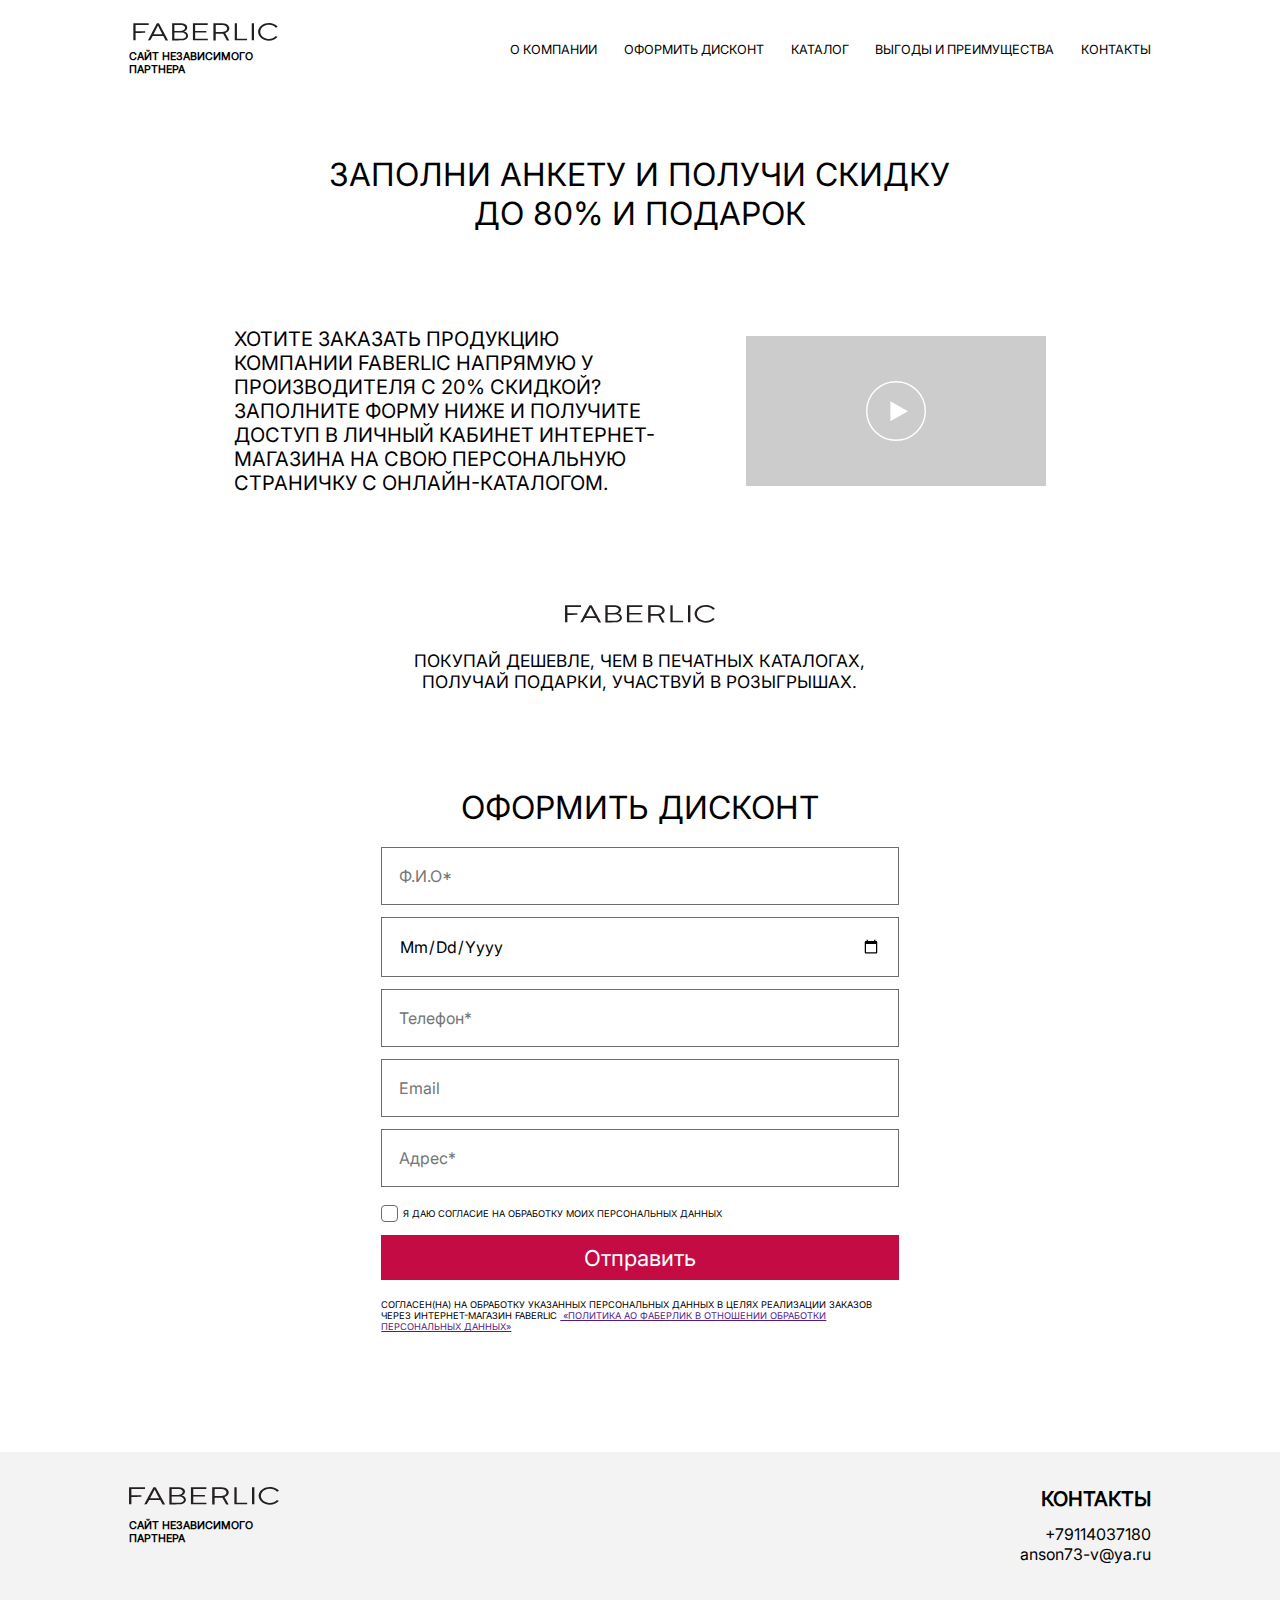
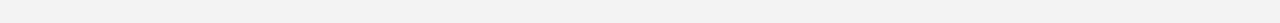
==== formPage.html @ ffb572f5 "2 new pages" ====
<!DOCTYPE html>
<html lang="ru">

<head>
    <meta charset="UTF-8">
    <meta http-equiv="X-UA-Compatible" content="IE=edge">
    <meta name="viewport" content="width=device-width, initial-scale=1.0">
    <title>Document</title>
    <link rel="stylesheet" href="./style/swiper-bundle.min.css">
    <link rel="stylesheet" href="style/style.css">
</head>

<body>

    <header class="header">
        <div class="container">
            <div class="mob header-zag"></div>
            <a class="header-r" href="./index.html">
                <img src="./media/icons/logo.svg" alt="syte logo" class="header-logo">
                <p class="header-r-text"> Сайт независимого партнера</p>
            </a>
            <svg class="header-burger table mob"  viewBox="0 0 33 26" fill="none" xmlns="http://www.w3.org/2000/svg">
                <rect width="32.6" height="5.2" fill="#263238" />
                <rect y="10.4" width="32.6" height="5.2" fill="#263238" />
                <rect y="20.8" width="32.6" height="5.2" fill="#263238" />
            </svg>
            <nav class="header-l desk">
                <a href="./index.html#about" class="header-nav-item">о компании</a>
                <a href="./formPage.html" class="header-nav-item">оформить дисконт</a>
                <a href="./index.html#catalog" class="header-nav-item">каталог</a>
                <a href="./index.html#adventage" class="header-nav-item">выгоды и преимущества</a>
                <a href="./index.html#contacts" class="header-nav-item">контакты</a>
            </nav>
        </div>
    </header>

    <div class="burger-menu table mob">
        <nav class="burger-menu-list">
            <a href="./index.html#about" class="burger-menu-item">о компании</a>
            <a href="./formPage.html" class="burger-menu-item">оформить дисконт</a>
            <a href="./index.html#catalog" class="burger-menu-item">каталог</a>
            <a href="./index.html#adventage" class="burger-menu-item">выгоды и преимущества</a>
            <a href="./index.html#contacts" class="burger-menu-item">контакты</a>
        </nav>
    </div>

    <main>
        <section class="form-start-section">
            <div class="container">
                <h1 class="form-s-heading">
                    Заполни анкету и получи скидку 
                    до 80% и подарок
                </h1>
                <div class="form-l-wrapper">
                    <div class="form-s-l">
                        <p class="form-l-text">
                            Хотите заказать продукцию компании Faberlic напрямую 
                            у производителя с 20% скидкой? Заполните форму ниже и получите доступ в личный кабинет интернет-магазина на свою персональную страничку с онлайн-каталогом.
                        </p>
                    </div>
                    <div class="form-s-r video-blcok ">
                        <div class="video-container"> 
                            <video src="./media/video.mp4" class="video-block-video" muted>
                            </video>
                            <svg class="video-start" viewBox="0 0 126 126" fill="none" xmlns="http://www.w3.org/2000/svg">
                                <circle cx="63" cy="63" r="61.5" stroke="white" stroke-width="3" />
                                <path d="M88 63.5L51.25 84.7176L51.25 42.2824L88 63.5Z" fill="white" />
                            </svg>
                        </div>
                    </div>
                </div>
            </div>
        </section>
        <section class="logo-form">
            <div class="container">
                <img src="./media/icons/logo.svg" alt="" class="logo-form-img">
                <p class="logo-form-text">
                    Покупай дешевле, чем в печатных каталогах, получай подарки, участвуй в розыгрышах.
                </p>
                <div class="form-block-l">
                    <h3 class="form-heaidng">ОФОРМИТЬ ДИСКОНТ</h3>
                    <form action="./thanks.html"  class="form-block-form">
                        <div class="form-inputs">
                            <input type="text" class="form-input" placeholder="Ф.И.О*" required>
                            <input type="date" class="form-input" placeholder="Дата рождения*" required>
                            <input type="text" class="form-input" placeholder="Телефон*" required>
                            <input type="text" class="form-input" placeholder="Email">
                            <input type="text" class="form-input" placeholder="Адрес*" required>
                        </div>
                        <label class="form-policy">
                            <input type="checkbox" class="form-policy-checkbox">
                            <div class="form-policy-visual">
                                <svg class="form-checkbox-svg" viewBox="0 0 25 25" fill="none" xmlns="http://www.w3.org/2000/svg">
                                    <rect x="0.25" y="0.25" width="24.5" height="24.5" rx="5.75" fill="#474747" stroke="#6C6C6C" stroke-width="0.5" />
                                    <path d="M19.5 7L11 17L6 12" stroke="white" stroke-width="3" />
                                  </svg>
                            </div>
                            <p class="form-checkbox-text">
                                я даю согласие на обработку моих персональных данных

                            </p>
                        </label>
                        <button class="form-send" type="submit">Отправить</button>
                        <p class="form-sub-test">Согласен(на) на обработку указанных персональных данных в целях
                            реализации заказов через Интернет-магазин FABERLIC <a class="form-polityc-link"
                                href=""> «Политика АО Фаберлик в отношении обработки персональных данных»</a></p>
                    </form>
                </div>
            </div>
        </section>
    </main>

    <footer class="footer">
        <div class="container">
            <div class="fooer-l">
                <img src="./media/icons/logo.svg" alt="" class="footer-logo">
                <p class="footer-l-text">
                    Сайт независимого партнера
                </p>
            </div>
            <div class="footer-r">
                <p class="fppter-r-heading">КОНТАКТЫ</p>
                <a href="" class="footer-r-link">+79114037180</a>
                <a href="" class="footer-r-link">anson73-v@ya.ru</a>
            </div>
        </div>
    </footer>

    <script defer src="js/swiper-bundle.min.js"></script>
    <script defer src="js/app.js"></script>
</body>

</html>
---- style/style.css ----
@font-face {
  font-family: "Gilroy";
  src: url("../media/fonts/Gilroy-Bold.ttf");
  font-weight: 700;
}
@font-face {
  font-family: "Gilroy";
  src: url("../media/fonts/Gilroy-SemiBold.ttf");
  font-weight: 600;
}
@font-face {
  font-family: "Gilroy";
  src: url("../media/fonts/Gilroy-Medium.ttf");
  font-weight: 500;
}
@font-face {
  font-family: "Gilroy";
  src: url("../media/fonts/Gilroy-Regular.ttf");
  font-weight: 400;
}
@font-face {
  font-family: "Inter";
  src: url("../media/fonts/Inter_18pt-Regular.ttf");
}
* {
  margin: 0;
  padding: 0;
  box-sizing: border-box;
  list-style: none;
  text-decoration: none;
  border: none;
  outline: none;
  font-family: "Inter", sans-serif;
}

.table {
  display: none;
}

.mob {
  display: none;
}

.desk {
  display: unset;
}

main {
  margin-top: 143rem;
}

body,
html {
  max-width: 100vw;
  overflow-x: hidden;
  font-size: 0.0520833333vw;
  scroll-behavior: smooth;
  scroll-padding-top: 160rem;
}

.container {
  width: 1533rem;
  margin: auto;
}

.header {
  padding-top: 35rem;
  padding-bottom: 25rem;
  position: fixed;
  top: 0;
  left: 0;
  width: 100%;
  z-index: 2;
  background: white;
}
.header .container {
  display: flex;
  align-items: center;
  justify-content: space-between;
}

.header-r {
  display: flex;
  flex-direction: column;
  gap: 13rem;
  width: 230rem;
}

.header-logo {
  width: 100%;
  height: 27rem;
}

.header-r-text {
  font-weight: 600;
  font-size: 16rem;
  text-transform: uppercase;
  color: #000;
  max-width: 100%;
}

.header-l {
  display: flex;
  align-items: center;
  gap: 40rem;
}

.header-nav-item {
  font-weight: 500;
  font-size: 19rem;
  text-transform: uppercase;
  color: #000;
}

.front-section .container {
  position: relative;
}

.front-slider {
  position: relative;
  overflow: visible;
}
.front-slider .swiper-slide::after {
  content: "";
  position: absolute;
  display: block;
  top: 0;
  left: 0;
  width: 100%;
  height: 100%;
  background: rgba(246, 246, 246, 0.57);
  opacity: 1;
  transition: all 0.4s ease;
}
.front-slider .swiper-slide.swiper-slide-prev {
  padding-right: 12rem;
  position: relative;
}
.front-slider .swiper-slide.swiper-slide-next {
  padding-left: 12rem;
}
.front-slider .swiper-slide.swiper-slide-active::after {
  opacity: 0;
}
.front-slider .swiper-slide .front-slide-img {
  width: 100%;
  height: auto;
  -o-object-fit: cover;
     object-fit: cover;
}

.front-slider-buttons {
  position: absolute;
  top: 50%;
  left: 0;
  width: 100%;
  transform: translateY(-50%);
  z-index: 2;
}

.front-slider-button {
  position: absolute;
  top: 50%;
  transform: translateY(-50%);
  width: 105rem;
  height: 105rem;
  background: rgba(75, 75, 75, 0.52);
  border-radius: 50%;
  display: flex;
  align-items: center;
  justify-content: center;
}

.front-slider-prev {
  left: -50rem;
  transform: translate(-100%, -50%);
}

.front-slider-arr-svg {
  width: 25rem;
  height: 52rem;
}

.front-slider-next {
  right: -50rem;
  transform: translate(100%, -50%);
}
.front-slider-next .front-slider-arr-svg {
  transform: rotate(180deg);
}

.section-heading {
  display: flex;
  align-items: center;
  justify-content: center;
  gap: 40rem;
  padding: 0 40rem;
}
.section-heading::after {
  content: "";
  display: block;
  border-radius: 50rem;
  flex: 1;
  height: 2rem;
  background: rgb(151, 151, 151);
  opacity: 0.6;
}
.section-heading::before {
  content: "";
  display: block;
  border-radius: 50rem;
  flex: 1;
  height: 2rem;
  background: rgb(151, 151, 151);
  opacity: 0.6;
}

.section-heading-text {
  font-weight: 500;
  font-size: 48rem;
  text-transform: uppercase;
  color: #000;
}

.video-blcok {
  margin-top: 210rem;
}
.video-blcok .video-container {
  position: relative;
  margin-top: 110rem;
}
.video-blcok .video-container::after {
  display: block;
  content: "";
  position: absolute;
  top: 0;
  left: 0;
  background: #000;
  opacity: 0.2;
  width: 100%;
  height: 100%;
  z-index: 1;
  opacity: 0.2;
  visibility: visible;
  transition: all 0.4s ease;
}
.video-blcok .video-start {
  width: 125rem;
  height: 125rem;
  position: absolute;
  top: 50%;
  left: 50%;
  transform: translate(-50%, -50%);
  transition: all 0.4s ease;
  opacity: 1;
  visibility: visible;
  z-index: 2;
}
.video-blcok.active .container::after {
  opacity: 0;
  visibility: hidden;
}
.video-blcok.active .video-start {
  opacity: 0;
  visibility: hidden;
}
.video-blcok .video-block-video {
  width: 100%;
}

.form-block {
  margin-top: 195rem;
}
.form-block .container {
  display: flex;
  gap: 100rem;
  align-items: center;
}

.form-block-bg {
  width: 667rem;
  height: -moz-fit-content;
  height: fit-content;
}

.form-block-l {
  flex: 1;
}

.form-heaidng {
  font-weight: 500;
  font-size: 48rem;
  text-transform: uppercase;
  color: #000;
  margin-bottom: 30rem;
}

.form-inputs {
  display: flex;
  flex-direction: column;
  gap: 18rem;
}

.form-input {
  border: 1rem solid #6c6c6c;
  width: 100%;
  font-weight: 500;
  font-size: 24rem;
  text-transform: capitalize;
  color: #000;
  padding: 27rem 25rem;
}
.form-input:user-invalid {
  border: 1rem solid #d47474;
}

.form-policy {
  margin-top: 27rem;
  display: flex;
  align-items: center;
  gap: 8rem;
}

.form-policy-checkbox {
  position: absolute;
  opacity: 0;
  visibility: hidden;
  left: -200000rem;
}
.form-policy-checkbox:user-invalid + .form-policy-visual {
  border: solid 1rem #d47474;
}
.form-policy-checkbox:checked + .form-policy-visual .form-checkbox-svg {
  opacity: 1;
}

.form-policy-visual {
  border: 0.5rem solid #6c6c6c;
  border-radius: 6rem;
  width: 25rem;
  height: 25rem;
  display: flex;
  align-items: center;
  justify-content: center;
  position: relative;
}

.form-checkbox-svg {
  opacity: 0;
  width: 100%;
  height: 100%;
  transition: all 0.4s ease;
}

.form-checkbox-text {
  font-weight: 400;
  font-size: 14rem;
  text-transform: uppercase;
  color: #000;
  font-family: "Inter", sans-serif;
}

.form-send {
  width: 100%;
  height: 68rem;
  background: #c50b44;
  font-weight: 500;
  font-size: 33rem;
  text-transform: capitalize;
  color: #fff;
  margin-top: 20rem;
}

.form-sub-test {
  font-family: "Inter", sans-serif;
  font-weight: 400;
  font-size: 14rem;
  text-transform: uppercase;
  color: #000;
  margin-top: 28rem;
}

.form-polityc-link {
  text-decoration: underline;
  -webkit-text-decoration-skip-ink: none;
          text-decoration-skip-ink: none;
}

.about {
  margin-top: 180rem;
  padding-bottom: 194rem;
  position: relative;
}
.about::after {
  content: "";
  display: block;
  position: absolute;
  height: 2rem;
  background: rgba(151, 151, 151, 0.66);
  width: calc(100vw - 80rem);
  margin: auto;
  bottom: 0;
  left: 50%;
  transform: translateX(-50%);
}
.about .container {
  margin-top: 80rem;
  display: flex;
  gap: 157rem;
}

.about-item {
  flex: 1;
}

.about-img {
  width: 100%;
  margin-bottom: 35rem;
}

.about-heading {
  font-weight: 700;
  font-size: 24rem;
  text-transform: uppercase;
  color: #000;
  margin-bottom: 30rem;
}

.about-text {
  font-weight: 400;
  font-size: 24rem;
  color: #000;
}

.text-block {
  margin-top: 155rem;
}
.text-block .container {
  display: flex;
  flex-direction: column;
  align-items: center;
}

.text-block-heading {
  font-weight: 500;
  font-size: 39rem;
  text-transform: uppercase;
  text-align: center;
  color: #000;
}
.text-block-heading span {
  text-decoration: underline;
  -webkit-text-decoration-skip-ink: none;
          text-decoration-skip-ink: none;
}

.text-block-button {
  margin-top: 30rem;
  padding: 32rem 118rem;
  display: flex;
  background: #c50b44;
  font-weight: 500;
  font-size: 30rem;
  text-transform: uppercase;
  color: #fff;
}

.advantage {
  margin-top: 200rem;
}
.advantage .container {
  display: flex;
  flex-wrap: wrap;
  justify-content: center;
  gap: 120rem 80rem;
  margin-top: 130rem;
}

.advantages-item {
  width: 457rem;
  display: flex;
  flex-direction: column;
  align-items: center;
}

.advantages-item-img {
  width: 100%;
  margin-bottom: 60rem;
  -o-object-fit: cover;
     object-fit: cover;
}

.advantages-item-heaing {
  font-weight: 600;
  font-size: 35rem;
  text-transform: uppercase;
  color: #000;
  margin-bottom: 10rem;
}

.advantages-item-text {
  font-weight: 400;
  font-size: 24rem;
  text-align: center;
  color: #000;
}

.registration {
  margin-top: 180rem;
}
.registration .container {
  margin-top: 140rem;
  display: flex;
  gap: 90rem;
}

.reg-l {
  flex: 1;
}

.reg-heading {
  font-weight: 600;
  font-size: 30rem;
  text-transform: uppercase;
  color: #c50b44;
}

.reg-text {
  font-weight: 400;
  font-size: 24rem;
  color: #000;
}

.mt-16 {
  margin-top: 16rem;
}

.mt-100 {
  margin-top: 100rem;
}

.reg-sub-heading {
  font-weight: 800;
  font-size: 21rem;
  text-transform: uppercase;
  color: #000;
}

.mt-50 {
  margin-top: 50rem;
}

.reg-r {
  width: 368rem;
  display: flex;
  flex-direction: column;
  gap: 43rem;
  position: relative;
}

.reg-r-img {
  width: 100%;
}

.contacts {
  padding: 60rem 0;
  margin-top: 190rem;
  position: relative;
}
.contacts .container {
  position: relative;
  z-index: 2;
  width: 1000rem;
  background: rgba(255, 255, 255, 0.88);
  display: flex;
  flex-direction: column;
  align-items: center;
  padding: 50rem 0 40rem 0;
}

.contact-heading {
  font-weight: 500;
  font-size: 39rem;
  text-transform: uppercase;
  text-align: center;
  color: #000;
  margin-bottom: 50rem;
  max-width: 690rem;
}

.contact-info,
.contacts-links {
  display: flex;
  flex-direction: column;
  align-items: center;
}

.contacts-links {
  margin: 20rem 0;
}

.contact-sub-heading {
  font-weight: 600;
  font-size: 30rem;
  text-transform: uppercase;
  text-align: center;
  color: #000;
}

.contact-item {
  font-weight: 600;
  font-size: 30rem;
  text-align: center;
  color: #000;
  font-weight: 400;
  font-size: 24rem;
}

.contacts-bg {
  position: absolute;
  top: 0;
  left: 0;
  width: 100%;
  height: 100%;
  -o-object-fit: cover;
     object-fit: cover;
}

.logo-form {
  margin-top: 165rem;
}
.logo-form .container {
  display: flex;
  flex-direction: column;
  align-items: center;
}
.logo-form .form-block-l {
  width: 776rem;
  display: flex;
  flex-direction: column;
  align-items: center;
}

.logo-form-img {
  width: 225rem;
  margin-bottom: 40rem;
}

.logo-form-text {
  font-weight: 500;
  font-size: 26rem;
  text-transform: uppercase;
  text-align: center;
  color: #000;
  margin-bottom: 144rem;
  max-width: 680rem;
}

.footer {
  margin-top: 180rem;
  padding-top: 52rem;
  padding-bottom: 88rem;
  background: #f3f3f3;
}
.footer .container {
  display: flex;
  justify-content: space-between;
}

.fooer-l {
  width: 225rem;
}

.footer-logo {
  width: 100%;
  margin-bottom: 20rem;
}

.footer-l-text {
  width: 100%;
  font-weight: 600;
  font-size: 16rem;
  text-transform: uppercase;
  color: #000;
}

.footer-r {
  display: flex;
  flex-direction: column;
}

.fppter-r-heading {
  font-weight: 600;
  font-size: 30rem;
  text-transform: uppercase;
  text-align: right;
  color: #000;
  margin-bottom: 20rem;
}

.footer-r-link {
  text-align: right;
  color: #000;
  font-weight: 400;
  font-size: 24rem;
}

.form-start-section .container {
  position: relative;
  display: flex;
  align-items: center;
  flex-direction: column;
}
.form-start-section .form-s-r {
  flex-shrink: 0;
  flex: 1;
}
.form-start-section .video-blcok {
  width: 100%;
  margin-top: 0;
  position: relative;
}
.form-start-section .video-start {
  width: 90rem;
  height: 90rem;
}
.form-start-section .video-container {
  margin-top: 0;
}

.form-s-heading {
  font-weight: 500;
  font-size: 48rem;
  text-transform: uppercase;
  text-align: center;
  color: #000;
  margin-bottom: 140rem;
  max-width: 935rem;
  margin-top: 90rem;
}

.ty-heading {
  margin-top: 90rem;
}

.form-l-wrapper {
  display: flex;
  gap: 128rem;
  align-items: center;
}

.form-s-l {
  width: 640rem;
}

.form-l-text {
  width: 100%;
  font-weight: 400;
  font-size: 30rem;
  text-transform: uppercase;
  color: #000;
}

@media (max-width: 1200px) {
  main {
    margin-top: 132rem;
  }
  .desk {
    display: none;
  }
  .mob {
    display: none;
  }
  .table {
    display: unset;
  }
  body,
  html {
    font-size: 0.0837520938vw;
    scroll-padding-top: 160rem;
  }
  .container {
    width: 1145rem;
  }
  .header-burger {
    width: 26rem;
    height: 32rem;
    transition: all 0.4s ease;
  }
  .header-burger.active {
    transform: rotate(90deg);
  }
  .front-slider .swiper-slide.swiper-slide-prev {
    padding-right: 8rem;
  }
  .front-slider .swiper-slide.swiper-slide-next {
    padding-left: 8rem;
  }
  .header-r {
    width: 225rem;
  }
  .section-heading-text {
    font-size: 32rem;
  }
  .video-blcok {
    margin-top: 130rem;
  }
  .form-block .container {
    gap: 6rem;
    align-items: center;
    padding: 0 40rem;
  }
  .form-block-bg {
    width: 526rem;
  }
  .form-heaidng {
    font-size: 32rem;
    margin-bottom: 20rem;
  }
  .form-block-l {
    display: flex;
    flex-direction: column;
    align-items: center;
  }
  .form-input {
    font-size: 18rem;
    padding: 20rem;
  }
  .form-inputs {
    gap: 13rem;
  }
  .form-policy {
    margin-top: 20rem;
  }
  .form-policy-visual {
    width: 20rem;
    height: 20rem;
  }
  .form-checkbox-text {
    font-size: 10rem;
  }
  .form-send {
    margin-top: 15rem;
    font-size: 26rem;
    padding: 13rem 0;
  }
  .form-sub-test {
    font-size: 10rem;
  }
  .about .container {
    gap: 83rem;
  }
  .about-heading {
    font-size: 20rem;
  }
  .about-img {
    margin-bottom: 30rem;
  }
  .about-text {
    margin-top: 20rem;
    font-size: 20rem;
  }
  .about {
    padding-bottom: 100rem;
  }
  .text-block {
    margin-top: 115rem;
  }
  .text-block-heading {
    font-size: 29rem;
    max-width: 1057rem;
  }
  .text-block-button {
    margin-top: 64rem;
    padding: 33rem 30rem;
  }
  .advantage .container {
    gap: 60rem 10rem;
  }
  .advantages-item {
    width: 327rem;
  }
  .advantages-item-heaing {
    font-size: 32rem;
  }
  .advantages-item-text {
    font-size: 20rem;
  }
  .mt-16 {
    margin-top: 8rem;
  }
  .mt-100 {
    margin-top: 60rem;
  }
  .mt-50 {
    margin-top: 25rem;
  }
  .reg-heading {
    font-size: 20rem;
  }
  .reg-text {
    font-size: 20rem;
  }
  .reg-sub-heading {
    font-size: 16rem;
  }
  .reg-r {
    width: 329rem;
  }
  .contacts .container {
    width: 798rem;
  }
  .contact-heading {
    font-size: 32rem;
  }
  .contact-sub-heading {
    font-size: 25rem;
  }
  .contact-item {
    font-size: 25rem;
  }
  .logo-form-img {
    width: 196rem;
    margin-bottom: 25rem;
  }
  .logo-form-text {
    font-size: 19rem;
    max-width: 522rem;
    margin-bottom: 100rem;
  }
  .logo-form .form-block-l {
    width: 526rem;
  }
  .fppter-r-heading {
    font-size: 20rem;
  }
  .footer-r-link {
    font-size: 20rem;
  }
  .burger-menu {
    border-top: 2rem solid white;
    background: #fff;
    position: fixed;
    top: 138rem;
    left: 0;
    width: 100%;
    z-index: 2;
    max-height: 0;
    overflow: hidden;
    transition: all 0.4s ease;
  }
  .burger-menu.active {
    max-height: 400rem;
    border-top: 2rem solid #bababa;
  }
  .burger-menu-list {
    display: flex;
    flex-direction: column;
  }
  .burger-menu-item {
    width: 100%;
    padding: 20rem 25rem;
    font-weight: 500;
    font-size: 19rem;
    text-transform: uppercase;
    color: #000;
    border-bottom: 2rem solid rgba(151, 151, 151, 0.66);
  }
  .video-blcok .container {
    margin-top: 70rem;
  }
  .form-block {
    margin-top: 120rem;
  }
  .about {
    margin-top: 115rem;
  }
  .about .container {
    margin-top: 90rem;
  }
  .text-block {
    margin-top: 115rem;
  }
  .advantage {
    margin-top: 145rem;
  }
  .advantage .container {
    margin-top: 70rem;
  }
  .registration {
    margin-top: 115rem;
  }
  .registration .container {
    margin-top: 75rem;
    padding: 0 40rem;
  }
  .contacts {
    margin-top: 155rem;
    padding: 50rem 0;
  }
  .logo-form {
    margin-top: 115rem;
  }
  .footer {
    margin-top: 125rem;
  }
  .form-s-heading {
    font-size: 32rem;
    max-width: 675rem;
    margin-top: 20rem;
  }
  .form-l-wrapper {
    gap: 165rem;
  }
  .form-s-l {
    width: 472rem;
  }
  .form-l-text {
    font-size: 22rem;
  }
}
@media (max-width: 742px) {
  .table {
    display: none;
  }
  .desk {
    display: none;
  }
  .mob {
    display: unset;
  }
  body, html {
    font-size: 0.2564102564vw;
    scroll-padding-top: 80rem;
  }
  main {
    margin-top: 70rem;
  }
  .container {
    width: 375rem;
  }
  .header {
    padding: 10rem 0;
  }
  .header-r {
    width: 108rem;
    gap: 5rem;
  }
  .header-r-text {
    font-size: 6rem;
  }
  .header-burger, .header-zag {
    width: 14rem;
    height: 16rem;
  }
  .burger-menu {
    top: 58rem;
  }
  .front-section .container {
    width: 100vw;
  }
  .front-slider .swiper-slide .front-slide-img {
    height: 225rem;
  }
  .section-heading {
    padding: 0 7rem;
    gap: 20rem;
  }
  .section-heading-text {
    font-size: 18rem;
  }
  .video-blcok .video-start {
    width: 32rem;
    height: 32rem;
  }
  .form-block .container {
    flex-direction: column;
    gap: 65rem;
  }
  .form-block-bg {
    width: 100%;
  }
  .form-block .container {
    padding: 0;
  }
  .form-heaidng {
    font-size: 18rem;
  }
  .form-input {
    font-size: 14rem;
    padding: 20rem 10rem;
  }
  .form-inputs {
    gap: 10rem;
  }
  .form-send {
    padding: 8rem 0;
    font-size: 18rem;
    height: auto;
  }
  .about .container {
    flex-direction: column;
    gap: 35rem;
  }
  .about-img {
    margin-bottom: 15rem;
  }
  .about-heading {
    font-size: 18rem;
    margin-bottom: 6rem;
  }
  .about-text {
    font-size: 14rem;
  }
  .text-block-heading {
    font-size: 18rem;
  }
  .text-block-button {
    font-size: 16rem;
    padding: 20rem 0;
    width: 100%;
    height: auto;
    display: flex;
    align-items: center;
    justify-content: center;
  }
  .about::after {
    width: calc(100vw - 20rem);
  }
  .advantage .container {
    flex-direction: column;
    gap: 50rem;
  }
  .advantages-item {
    width: 100%;
  }
  .advantages-item-heaing {
    font-size: 20rem;
  }
  .advantages-item-text {
    font-size: 14rem;
  }
  .advantages-item-img {
    max-width: 180rem;
  }
  .reg-r {
    display: none;
  }
  .reg-heading {
    font-size: 15rem;
  }
  .reg-text {
    font-size: 14rem;
  }
  .reg-sub-heading {
    font-size: 12rem;
  }
  .contacts .container {
    width: 344rem;
    padding: 17rem 10rem;
  }
  .contact-heading {
    font-size: 18rem;
    margin-bottom: 20rem;
  }
  .contact-sub-heading {
    font-size: 16rem;
  }
  .contact-item {
    font-size: 14rem;
  }
  .logo-form-img {
    width: 153rem;
    margin-bottom: 25rem;
  }
  .logo-form-text {
    font-size: 16rem;
    margin-bottom: 77rem;
  }
  .logo-form .form-block-l {
    width: 100%;
  }
  .footer .container {
    flex-direction: column;
    align-items: center;
    gap: 33rem;
  }
  .fooer-l {
    width: 108rem;
    align-items: center;
    display: flex;
    flex-direction: column;
  }
  .fppter-r-heading {
    font-size: 16rem;
    text-align: center;
  }
  .footer-r-link {
    font-size: 14rem;
    text-align: center;
  }
  .footer-l-text {
    font-size: 6rem;
  }
  .footer-logo {
    margin-bottom: 5rem;
  }
  .video-blcok {
    margin-top: 50rem;
  }
  .video-blcok .container {
    margin-top: 17rem;
  }
  .form-block {
    margin-top: 65rem;
  }
  .about {
    margin-top: 65rem;
  }
  .about .container {
    margin-top: 25rem;
  }
  .about {
    padding-bottom: 65rem;
  }
  .text-block {
    margin-top: 32rem;
  }
  .text-block-button {
    height: auto;
    margin-top: 20rem;
  }
  .advantage {
    margin-top: 65rem;
  }
  .advantage .container {
    margin-top: 55rem;
  }
  .registration {
    margin-top: 73rem;
  }
  .registration .container {
    margin-top: 35rem;
    padding: 0;
  }
  .contacts {
    margin-top: 60rem;
    padding: 30rem 0;
  }
  .logo-form {
    margin-top: 90rem;
  }
  .footer {
    margin-top: 65rem;
  }
  .burger-menu-item {
    padding: 15rem 8rem;
    font-size: 13rem;
  }
  .form-s-heading {
    font-size: 18rem;
    max-width: 100%;
    margin-top: 10rem;
    margin-bottom: 15rem;
  }
  .form-l-wrapper {
    flex-direction: column;
    flex-flow: column-reverse;
    align-items: center;
    gap: 10rem;
  }
  .form-s-l {
    width: 100%;
  }
  .form-l-text {
    font-size: 14rem;
    text-align: center;
  }
}/*# sourceMappingURL=style.css.map */
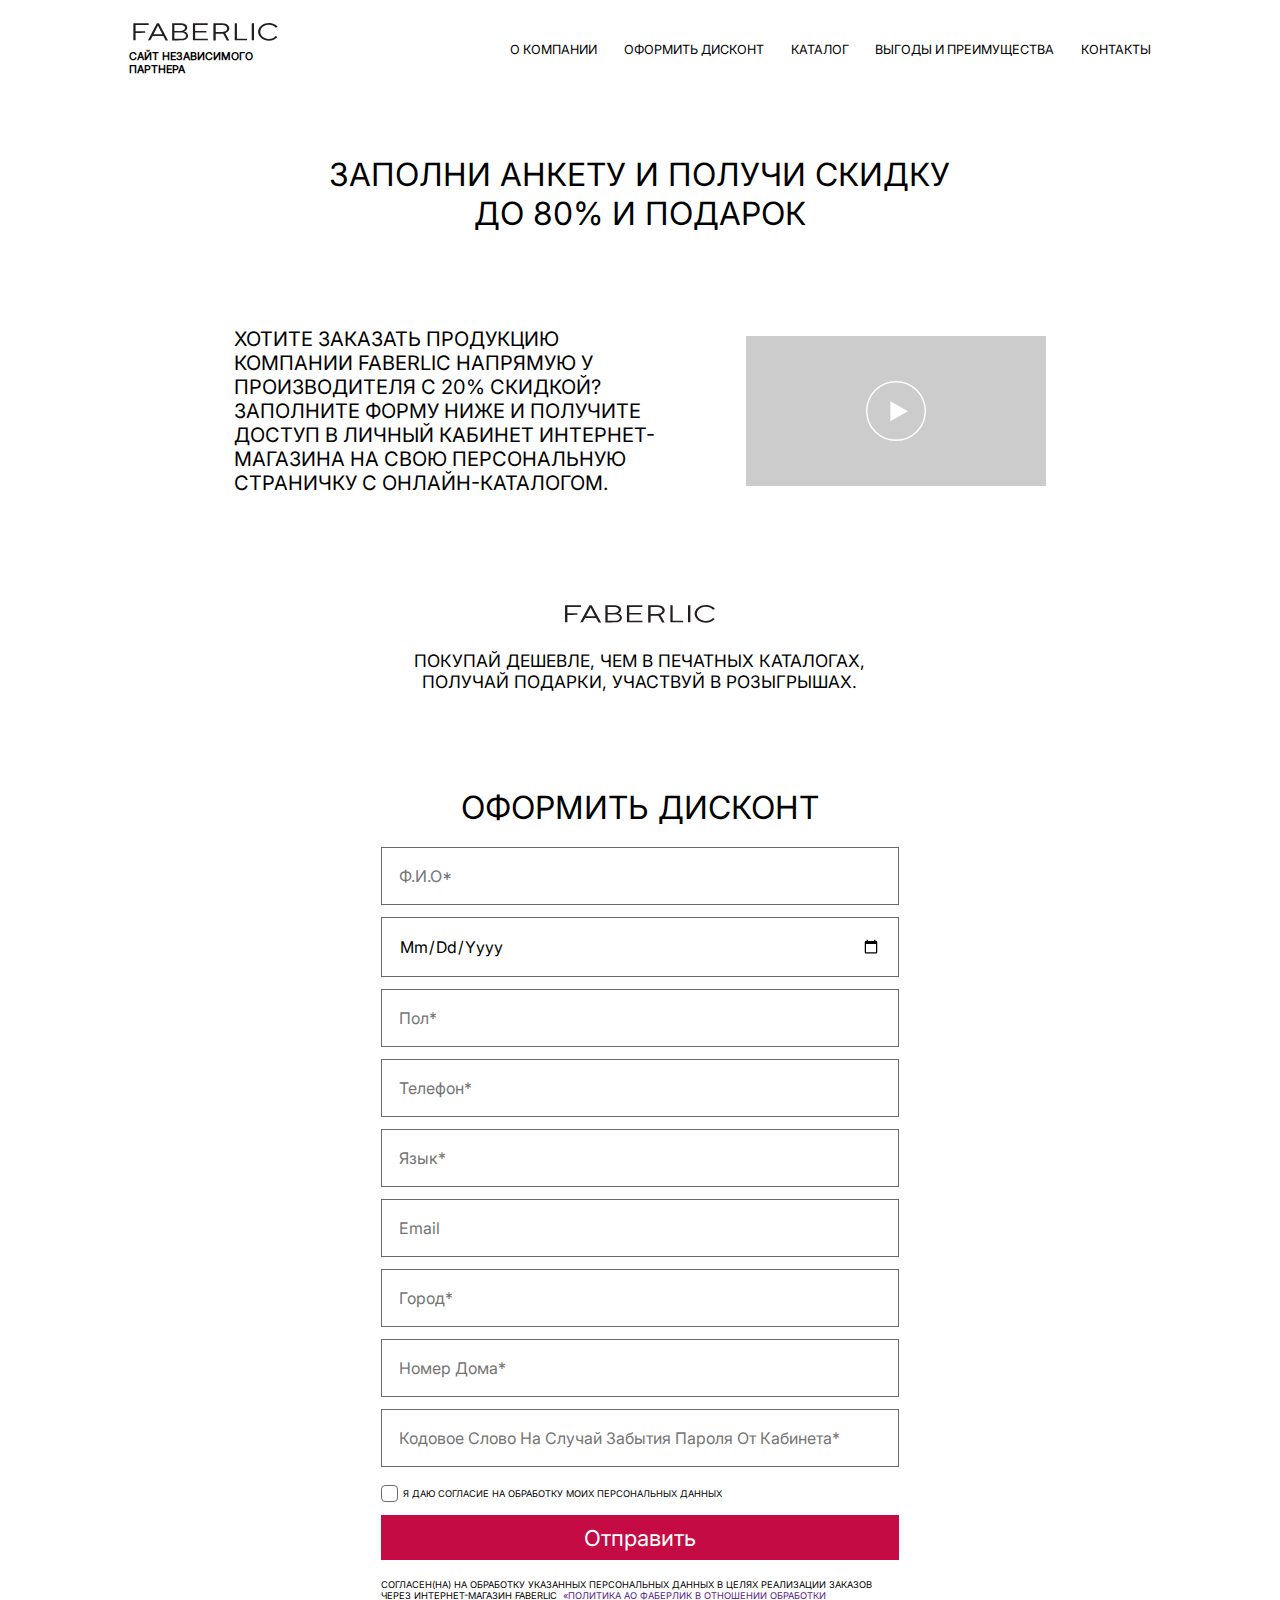
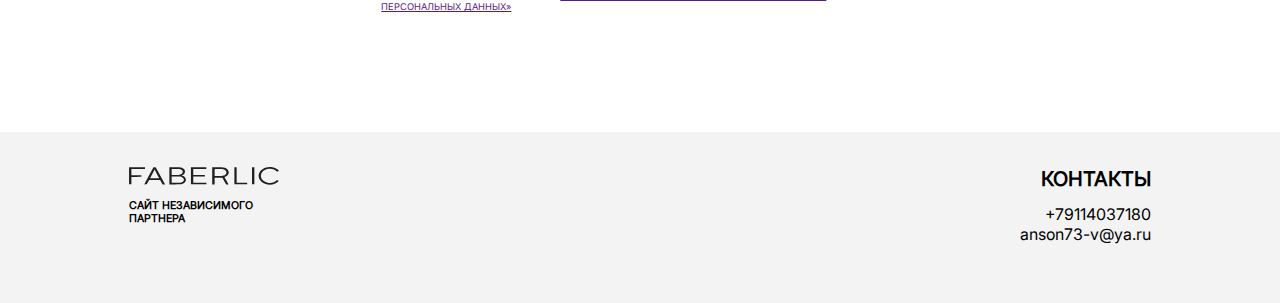
==== commit aaf85504: "add animations" ====
--- a/formPage.html
+++ b/formPage.html
@@ -83,9 +83,13 @@
                         <div class="form-inputs">
                             <input type="text" class="form-input" placeholder="Ф.И.О*" required>
                             <input type="date" class="form-input" placeholder="Дата рождения*" required>
+                            <input type="text" class="form-input" placeholder="Пол*" required>
                             <input type="text" class="form-input" placeholder="Телефон*" required>
+                            <input type="text" class="form-input" placeholder="Язык*" required>
                             <input type="text" class="form-input" placeholder="Email">
-                            <input type="text" class="form-input" placeholder="Адрес*" required>
+                            <input type="text" class="form-input" placeholder="Город*" required>
+                            <input type="text" class="form-input" placeholder="Номер дома*" required>
+                            <input type="text" class="form-input" placeholder="Кодовое слово на случай забытия пароля от кабинета*" required>
                         </div>
                         <label class="form-policy">
                             <input type="checkbox" class="form-policy-checkbox">
--- a/style/style.css
+++ b/style/style.css
@@ -70,7 +70,7 @@
   top: 0;
   left: 0;
   width: 100%;
-  z-index: 2;
+  z-index: 12;
   background: white;
 }
 .header .container {
@@ -172,8 +172,7 @@
 }
 
 .front-slider-prev {
-  left: -50rem;
-  transform: translate(-100%, -50%);
+  left: 20rem;
 }
 
 .front-slider-arr-svg {
@@ -182,8 +181,7 @@
 }
 
 .front-slider-next {
-  right: -50rem;
-  transform: translate(100%, -50%);
+  right: 20rem;
 }
 .front-slider-next .front-slider-arr-svg {
   transform: rotate(180deg);
@@ -1018,6 +1016,10 @@
   .form-l-text {
     font-size: 22rem;
   }
+  .front-slider-button {
+    width: 70rem;
+    height: 70rem;
+  }
 }
 @media (max-width: 742px) {
   .table {
